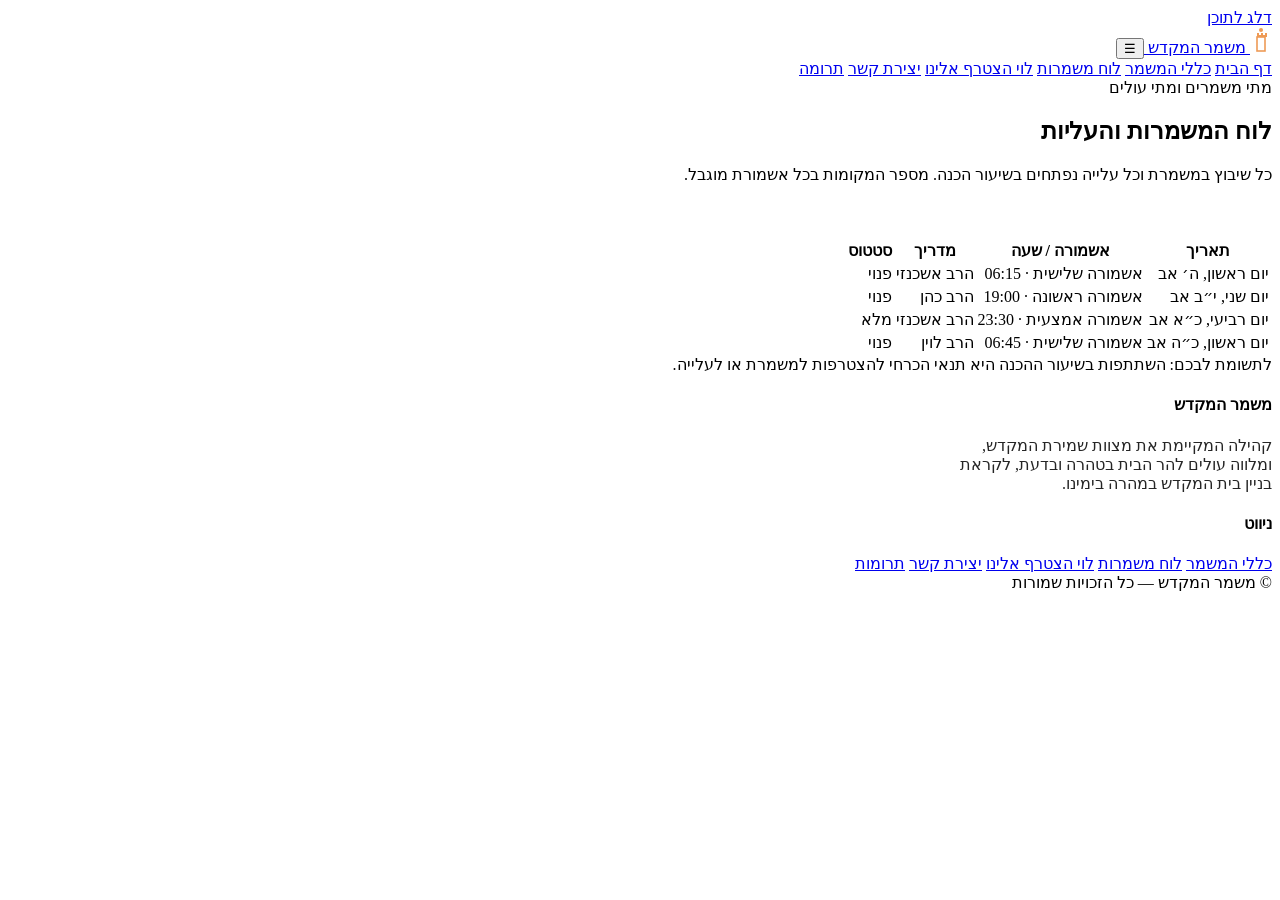
==== luach.html @ dcec73fc "אתר משמר המקדש: הוספת luach.html" ====
<!DOCTYPE html>
<html lang="he" dir="rtl">
<head>
<meta charset="UTF-8">
<meta name="viewport" content="width=device-width, initial-scale=1.0">
<title>לוח המשמרות והעליות — משמר המקדש</title>
<meta name="description" content="לוח הזמנים העדכני למשמרות השמירה ולעליות המאורגנות להר הבית, כולל תאריכים, שעות ומדריכים.">
<link rel="canonical" href="https://mishmar-hamikdash.github.io/luach.html">
<link rel="stylesheet" href="styles.css">
</head>
<body data-page="luach">
<a href="#main" class="skip-link">דלג לתוכן</a>

<header class="site">
  <div class="wrap nav-wrap">
    <a href="index.html" class="brand">
      <svg class="brand-mark" width="22" height="26" viewBox="0 0 22 26" aria-hidden="true">
        <rect x="7" y="10" width="8" height="14" fill="none" stroke="#EE9A55" stroke-width="1.6"/>
        <path d="M7 10 L7 6 L9 6 L9 8 L11 8 L11 6 L13 6 L13 8 L15 8 L15 6 L17 6 L17 10 Z" fill="#EE9A55"/>
        <circle cx="11" cy="3" r="2" fill="#EE9A55"/>
      </svg>
      משמר המקדש
    </a>
    <button class="nav-toggle" aria-label="פתיחת תפריט ניווט" aria-expanded="false">☰</button>
    <nav class="main">
      <a href="index.html" data-page="home">דף הבית</a>
      <a href="halachot.html" data-page="halachot">כללי המשמר</a>
      <a href="luach.html" data-page="luach">לוח משמרות</a>
      <a href="leviim.html" data-page="leviim">לוי הצטרף אלינו</a>
      <a href="contact.html" data-page="contact">יצירת קשר</a>
      <a href="trumot.html" data-page="trumot" class="cta">תרומה</a>
    </nav>
  </div>
</header>

<main id="main">
  <section class="on-dark hero" style="padding-bottom:2.4rem;">
    <div class="wrap">
      <span class="eyebrow">מתי משמרים ומתי עולים</span>
      <h1>לוח המשמרות והעליות</h1>
      <p class="lead">כל שיבוץ במשמרת וכל עלייה נפתחים בשיעור הכנה. מספר המקומות בכל אשמורת מוגבל.</p>
    </div>
  </section>

  <section class="on-light">
    <div class="wrap narrow reveal">
      <table class="schedule">
        <thead><tr><th>תאריך</th><th>אשמורה / שעה</th><th>מדריך</th><th>סטטוס</th></tr></thead>
        <tbody>
          <tr><td>יום ראשון, ה׳ אב</td><td>אשמורה שלישית · 06:15</td><td>הרב אשכנזי</td><td><span class="tag tag-open">פנוי</span></td></tr>
          <tr><td>יום שני, י״ב אב</td><td>אשמורה ראשונה · 19:00</td><td>הרב כהן</td><td><span class="tag tag-open">פנוי</span></td></tr>
          <tr><td>יום רביעי, כ״א אב</td><td>אשמורה אמצעית · 23:30</td><td>הרב אשכנזי</td><td><span class="tag tag-full">מלא</span></td></tr>
          <tr><td>יום ראשון, כ״ה אב</td><td>אשמורה שלישית · 06:45</td><td>הרב לוין</td><td><span class="tag tag-open">פנוי</span></td></tr>
        </tbody>
      </table>
      <div class="note-box">לתשומת לבכם: השתתפות בשיעור ההכנה היא תנאי הכרחי להצטרפות למשמרת או לעלייה.</div>
    </div>
  </section>
</main>

<footer class="site">
  <div class="wrap footer-wrap">
    <div>
      <h4>משמר המקדש</h4>
      <p style="opacity:.85; max-width:320px;">קהילה המקיימת את מצוות שמירת המקדש, ומלווה עולים להר הבית בטהרה ובדעת, לקראת בניין בית המקדש במהרה בימינו.</p>
    </div>
    <div>
      <h4>ניווט</h4>
      <a href="halachot.html">כללי המשמר</a>
      <a href="luach.html">לוח משמרות</a>
      <a href="leviim.html">לוי הצטרף אלינו</a>
      <a href="contact.html">יצירת קשר</a>
      <a href="trumot.html">תרומות</a>
    </div>
  </div>
  <div class="footer-bottom">© משמר המקדש — כל הזכויות שמורות</div>
</footer>

<script src="script.js"></script>
</body>
</html>
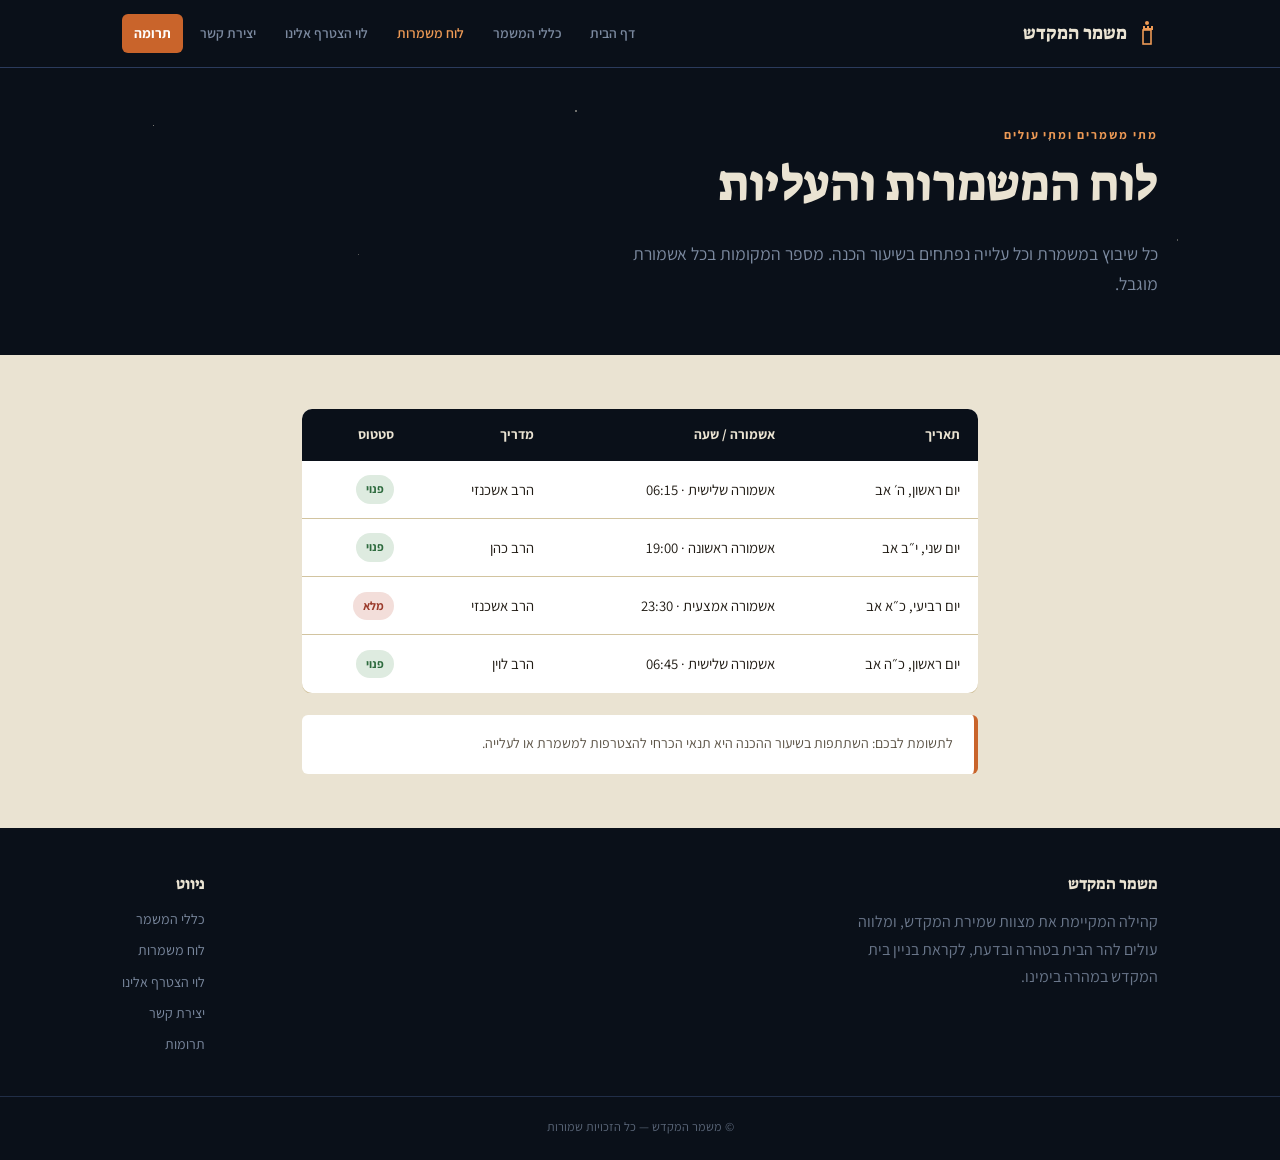
==== commit 7cef5ebe: "Fix mobile responsiveness for schedule table and ashmurot grid" ====
--- a/luach.html
+++ b/luach.html
@@ -44,6 +44,7 @@
 
   <section class="on-light">
     <div class="wrap narrow reveal">
+      <div class="schedule-scroll">
       <table class="schedule">
         <thead><tr><th>תאריך</th><th>אשמורה / שעה</th><th>מדריך</th><th>סטטוס</th></tr></thead>
         <tbody>
@@ -53,6 +54,7 @@
           <tr><td>יום ראשון, כ״ה אב</td><td>אשמורה שלישית · 06:45</td><td>הרב לוין</td><td><span class="tag tag-open">פנוי</span></td></tr>
         </tbody>
       </table>
+      </div>
       <div class="note-box">לתשומת לבכם: השתתפות בשיעור ההכנה היא תנאי הכרחי להצטרפות למשמרת או לעלייה.</div>
     </div>
   </section>
--- a/styles.css
+++ b/styles.css
@@ -0,0 +1,236 @@
+@import url('https://fonts.googleapis.com/css2?family=Suez+One&family=Assistant:wght@300;400;500;600;700;800&display=swap');
+
+/* ===================================================================
+   משמר המקדש — מערכת עיצוב
+   רעיון: "לא יָנוּם וְלֹא יִישָׁן שׁוֹמֵר יִשְׂרָאֵל" — משמר שאינו נפסק.
+   הלילה מחולק לשלוש אשמורות (ברכות ג׳.), וכל אשמורת שומרת את שלה.
+   האתר מבטא זאת ברצועת-זמן חוזרת של שלוש האשמורות, על רקע שמי לילה
+   עמוקים ונקודת אש-לפיד בודדת כמוקד אור.
+   =================================================================== */
+
+:root{
+  --night-deep: #0A1019;
+  --night:      #16223A;
+  --night-2:    #1E2E4C;
+  --line-dark:  #2B3B5C;
+  --stone:      #7C8AA0;
+  --parchment:  #EAE3D2;
+  --parchment-2:#DFD4B4;
+  --line:       #D2C4A0;
+  --ink:        #211C15;
+  --ink-soft:   #5B5346;
+  --ember:      #C9642B;
+  --ember-light:#EE9A55;
+  --ember-deep: #96431A;
+  --focus:      #4E8FA8;
+
+  --display: 'Suez One', 'Frank Ruhl Libre', serif;
+  --sans:    'Assistant', 'Heebo', 'Arial Hebrew', sans-serif;
+
+  --radius-sm: 6px;
+  --radius-md: 10px;
+  --radius-lg: 16px;
+  --container: 1080px;
+}
+
+*{ box-sizing: border-box; }
+html{ scroll-behavior: smooth; }
+@media (prefers-reduced-motion: reduce){
+  html{ scroll-behavior: auto; }
+  *{ animation-duration: 0.001ms !important; transition-duration: 0.001ms !important; }
+}
+
+body{
+  margin:0;
+  direction: rtl;
+  background: var(--parchment);
+  color: var(--ink);
+  font-family: var(--sans);
+  line-height: 1.7;
+  -webkit-font-smoothing: antialiased;
+}
+
+a{ color: inherit; }
+img{ max-width:100%; display:block; }
+:focus-visible{ outline: 3px solid var(--focus); outline-offset: 2px; }
+
+.skip-link{
+  position:absolute; right:1rem; top:-3rem; background:var(--ember); color:#fff;
+  padding:.6rem 1rem; border-radius:0 0 var(--radius-sm) var(--radius-sm); z-index:100;
+  text-decoration:none; font-weight:700; transition: top .2s ease;
+}
+.skip-link:focus{ top:0; }
+
+.wrap{ max-width: var(--container); margin:0 auto; padding: 0 1.4rem; }
+.narrow{ max-width: 720px; margin:0 auto; }
+
+h1,h2,h3,h4{ font-family: var(--display); color: var(--night-deep); margin: 0 0 .5em 0; font-weight: 400; letter-spacing: -.005em; }
+.on-dark h1, .on-dark h2, .on-dark h3, .on-dark h4{ color: var(--parchment); }
+h1{ font-size: clamp(2rem, 5vw, 3.1rem); line-height:1.18; }
+h2{ font-size: clamp(1.5rem, 3vw, 2.1rem); line-height:1.25; }
+p{ margin: 0 0 1em 0; }
+.lead{ font-size: 1.1rem; color: var(--ink-soft); max-width: 60ch; }
+.on-dark .lead{ color: var(--stone); }
+
+/* ---------- כותרת עליונה ---------- */
+header.site{
+  background: var(--night-deep); border-bottom: 1px solid var(--line-dark);
+  position: sticky; top:0; z-index: 50;
+}
+.nav-wrap{ display:flex; align-items:center; justify-content:space-between; gap:1rem; padding:.85rem 1.4rem; flex-wrap:wrap; }
+.brand{ display:flex; align-items:center; gap:.55rem; font-family: var(--display); font-size: 1.15rem; font-weight:400; color: var(--parchment); text-decoration:none; white-space:nowrap; }
+.brand-mark{ flex-shrink:0; }
+
+.nav-toggle{ display:none; background:none; border:1px solid var(--line-dark); color: var(--parchment); font-size:1.3rem; padding:.3rem .7rem; border-radius: var(--radius-sm); cursor:pointer; }
+
+nav.main{ display:flex; align-items:center; gap:.3rem; flex-wrap:wrap; }
+nav.main a{
+  font-family: var(--sans); font-size:.86rem; font-weight:600; color: var(--stone);
+  text-decoration:none; padding:.5rem .75rem; border-radius: var(--radius-sm); transition: color .15s ease, background .15s ease;
+}
+nav.main a:hover{ color: var(--parchment); background: var(--night-2); }
+nav.main a.active{ color: var(--ember-light); }
+nav.main a.cta{ background: var(--ember); color: #fff; font-weight:700; }
+nav.main a.cta:hover{ background: var(--ember-light); color: var(--night-deep); }
+
+@media (max-width: 860px){
+  .nav-toggle{ display:inline-block; }
+  nav.main{
+    display:none; width:100%; flex-direction:column; align-items:stretch; gap:.15rem;
+    padding-top:.6rem; border-top: 1px solid var(--line-dark); margin-top:.6rem;
+  }
+  nav.main.open{ display:flex; }
+  nav.main a{ text-align:center; }
+}
+
+@media (max-width: 640px){
+  .ashmurot{ grid-template-columns: 1fr; }
+  .card-grid{ grid-template-columns: 1fr; }
+}
+
+.schedule-scroll{ overflow-x:auto; -webkit-overflow-scrolling:touch; }
+@media (max-width: 640px){
+  table.schedule{ min-width: 560px; }
+}
+
+/* ---------- מקטעים ---------- */
+.on-dark{ background: var(--night-deep); color: var(--parchment); padding: 3.4rem 0; }
+.on-light{ background: var(--parchment); padding: 3.4rem 0; }
+.on-light-2{ background: var(--parchment-2); padding: 3.4rem 0; }
+
+.eyebrow{ font-family: var(--sans); color: var(--ember); letter-spacing:.16em; font-size:.76rem; font-weight:700; display:block; margin-bottom:.6rem; text-transform:uppercase; }
+.on-dark .eyebrow{ color: var(--ember-light); }
+
+/* ---------- הירו: מגדל שמירה ---------- */
+.hero{ position:relative; padding-top: 3.6rem; padding-bottom: 3rem; overflow:hidden; }
+.hero::before{
+  content:''; position:absolute; inset:0; pointer-events:none;
+  background-image: radial-gradient(1.5px 1.5px at 12% 20%, rgba(234,227,210,.5) 50%, transparent 51%),
+                     radial-gradient(1.5px 1.5px at 28% 65%, rgba(234,227,210,.35) 50%, transparent 51%),
+                     radial-gradient(2px 2px at 45% 15%, rgba(234,227,210,.45) 50%, transparent 51%),
+                     radial-gradient(1.5px 1.5px at 65% 40%, rgba(234,227,210,.3) 50%, transparent 51%),
+                     radial-gradient(2px 2px at 82% 25%, rgba(234,227,210,.5) 50%, transparent 51%),
+                     radial-gradient(1.5px 1.5px at 92% 60%, rgba(234,227,210,.35) 50%, transparent 51%);
+}
+.tower-row{ display:flex; justify-content:center; margin-bottom: 1.6rem; }
+.tower-flame{ animation: flicker 2.6s ease-in-out infinite; transform-origin: center; }
+@keyframes flicker{
+  0%, 100% { opacity:1; transform: scale(1); }
+  45% { opacity:.82; transform: scale(.94) translateY(1px); }
+  70% { opacity:.95; transform: scale(1.04); }
+}
+@media (prefers-reduced-motion: reduce){ .tower-flame{ animation:none; } }
+
+.hero-actions{ display:flex; gap:.8rem; flex-wrap:wrap; margin-top:1.6rem; }
+
+/* ---------- כפתורים ---------- */
+.btn{ display:inline-flex; align-items:center; gap:.5rem; font-family: var(--sans); font-weight:700; font-size:.92rem; padding:.78rem 1.5rem; border-radius: var(--radius-sm); cursor:pointer; border:1px solid transparent; text-decoration:none; transition: transform .15s ease, background .15s ease, border-color .15s ease; }
+.btn-ember{ background: var(--ember); color: #fff; }
+.btn-ember:hover{ background: var(--ember-light); color: var(--night-deep); }
+.btn-outline{ background:transparent; border-color: var(--stone); color: var(--parchment); }
+.btn-outline:hover{ border-color: var(--ember-light); color: var(--ember-light); }
+.on-light .btn-outline{ border-color: var(--ember-deep); color: var(--ink); }
+.on-light .btn-outline:hover{ background: rgba(201,100,43,.1); }
+
+/* ---------- רצועת שלוש האשמורות (חתימת האתר) ---------- */
+.ashmurot{ display:grid; grid-template-columns: repeat(3, 1fr); gap: 1px; background: var(--line-dark); border-radius: var(--radius-md); overflow:hidden; margin: 2.2rem 0 0; border: 1px solid var(--line-dark); }
+.ashmurot-cell{ background: var(--night); padding: 1.3rem 1.1rem; position:relative; }
+.ashmurot-cell.is-active{ background: var(--night-2); }
+.ashmurot-time{ font-family: var(--sans); font-size:.72rem; letter-spacing:.1em; color: var(--stone); text-transform:uppercase; }
+.ashmurot-name{ font-family: var(--display); font-size:1.1rem; color: var(--parchment); margin:.35rem 0 .4rem; }
+.ashmurot-desc{ font-size:.84rem; color: var(--stone); margin:0; }
+.ashmurot-mark{ position:absolute; top:1.1rem; left:1.1rem; width:8px; height:8px; border-radius:50%; background: var(--ember); box-shadow: 0 0 8px 2px rgba(238,154,85,.55); }
+
+/* ---------- כרטיסים ---------- */
+.card-grid{ display:grid; grid-template-columns: repeat(auto-fit, minmax(220px,1fr)); gap:1.1rem; }
+.card{ background: #fff; border:1px solid var(--line); border-radius: var(--radius-lg); padding:1.5rem; transition: transform .18s ease, box-shadow .18s ease; }
+.card:hover{ transform: translateY(-3px); box-shadow: 0 10px 24px rgba(33,28,21,.08); }
+.card .mark{ font-family: var(--display); color: var(--ember); font-size:1.2rem; display:block; margin-bottom:.5rem; }
+.card h3{ font-size:1.05rem; margin-bottom:.3rem; }
+.card p{ font-size:.9rem; color: var(--ink-soft); margin:0; }
+.card-link{ display:block; text-decoration:none; cursor:pointer; }
+.card-link:hover{ border-color: var(--ember); }
+
+/* ---------- שורות פריטים (הלכות/מצוות) ---------- */
+.item-row{ display:flex; gap:1rem; padding: 1.3rem 0; border-bottom:1px solid var(--line); }
+.item-row:last-of-type{ border-bottom:none; }
+.item-mark{ font-family: var(--display); font-weight:400; color: #fff; background: var(--night); width:36px; height:36px; border-radius:50%; display:flex; align-items:center; justify-content:center; flex-shrink:0; font-size:1rem; }
+.item-row h3{ font-size:1.02rem; margin-bottom:.3rem; }
+.item-row p{ font-size:.92rem; color: var(--ink-soft); margin:0; }
+
+.note-box{ background: #fff; border-inline-start: 4px solid var(--ember); border-radius: var(--radius-sm); padding: 1.1rem 1.3rem; font-size:.88rem; color: var(--ink-soft); margin-top:1.4rem; }
+
+/* ---------- ציטוט ---------- */
+blockquote.pull{ font-family: var(--display); font-size:1.3rem; text-align:center; color: var(--parchment); line-height:1.7; margin:0; }
+blockquote.pull cite{ display:block; font-style:normal; font-family: var(--sans); font-size:.78rem; color: var(--ember-light); margin-top:.9rem; letter-spacing:.05em; font-weight:600; }
+
+/* ---------- טבלת לוח משמרות ---------- */
+table.schedule{ width:100%; border-collapse: collapse; background:#fff; border-radius: var(--radius-md); overflow:hidden; box-shadow: 0 1px 0 var(--line); }
+table.schedule th{ background: var(--night-deep); color: var(--parchment); font-family: var(--sans); font-weight:700; text-align:right; padding:.9rem 1.1rem; font-size:.85rem; }
+table.schedule td{ padding:.9rem 1.1rem; border-bottom:1px solid var(--line); font-size:.92rem; }
+table.schedule tr:last-child td{ border-bottom:none; }
+.tag{ display:inline-block; padding:.25rem .65rem; border-radius:999px; font-size:.75rem; font-weight:700; }
+.tag-open{ background:#DEEBE0; color:#2E6B3E; }
+.tag-full{ background:#F3DEDA; color:#9B3B2C; }
+
+/* ---------- טפסים ---------- */
+.form-box{ display:flex; flex-direction:column; gap:.9rem; max-width: 560px; margin:0 auto; }
+.form-box label{ font-size:.85rem; font-weight:700; color: var(--ink-soft); margin-bottom:-.4rem; }
+.form-box input, .form-box select{
+  font-family: var(--sans); font-size:.94rem; padding:.75rem .95rem; border-radius: var(--radius-sm);
+  border: 1px solid var(--line); background:#fff; color: var(--ink);
+}
+.form-box input:focus, .form-box select:focus{ border-color: var(--ember); }
+.form-note{ font-size:.8rem; color: var(--ink-soft); opacity:.85; }
+
+/* ---------- תרומות ---------- */
+.donate-grid{ display:grid; grid-template-columns: repeat(auto-fit, minmax(140px,1fr)); gap:.9rem; margin-bottom:1.6rem; }
+.donate-amt{ border:1px solid var(--line); border-radius: var(--radius-md); padding:1.1rem .5rem; text-align:center; font-family:var(--display); font-weight:400; font-size:1.15rem; cursor:pointer; background: #fff; transition: border-color .15s ease, background .15s ease; }
+.donate-amt span{ display:block; font-family: var(--sans); font-weight:400; font-size:.72rem; color: var(--ink-soft); margin-top:.3rem; }
+.donate-amt:hover{ border-color: var(--ember); }
+.donate-amt.selected{ border-color: var(--ember); background: #FBF0E6; }
+
+/* ---------- כפתור לוי צף ---------- */
+.levi-fab{
+  position: fixed; left: 1.1rem; bottom: 1.1rem; z-index: 90;
+  display:flex; align-items:center; gap:.5rem;
+  background: var(--night-deep); color: var(--parchment); text-decoration:none;
+  padding:.7rem 1rem; border-radius: 999px; box-shadow: 0 8px 20px rgba(10,16,25,.35);
+  font-family: var(--sans); font-weight:700; font-size:.86rem; border:1px solid var(--line-dark);
+  transition: transform .15s ease, background .15s ease;
+}
+.levi-fab:hover{ background: var(--night-2); transform: translateY(-2px); }
+.levi-fab-icon{ color: var(--ember-light); flex-shrink:0; display:flex; }
+@media (max-width: 480px){ .levi-fab-text{ display:none; } .levi-fab{ padding:.65rem; } }
+
+/* ---------- תחתית ---------- */
+footer.site{ background: var(--night-deep); color: var(--stone); padding: 2.6rem 0 1.4rem; }
+.footer-wrap{ display:flex; justify-content:space-between; gap:2rem; flex-wrap:wrap; padding: 0 1.4rem; max-width: var(--container); margin: 0 auto; }
+.footer-wrap h4{ color: var(--parchment); font-size:1rem; margin-bottom:.7rem; }
+.footer-wrap a{ display:block; color: var(--stone); text-decoration:none; font-size:.88rem; margin-bottom:.45rem; }
+.footer-wrap a:hover{ color: var(--ember-light); }
+.footer-bottom{ text-align:center; font-size:.78rem; color: var(--stone); opacity:.7; margin-top:2rem; padding-top:1.2rem; border-top:1px solid var(--line-dark); }
+
+/* ---------- אנימציית חשיפה ---------- */
+.reveal{ opacity:0; transform: translateY(14px); transition: opacity .55s ease, transform .55s ease; }
+.reveal.in{ opacity:1; transform:none; }
